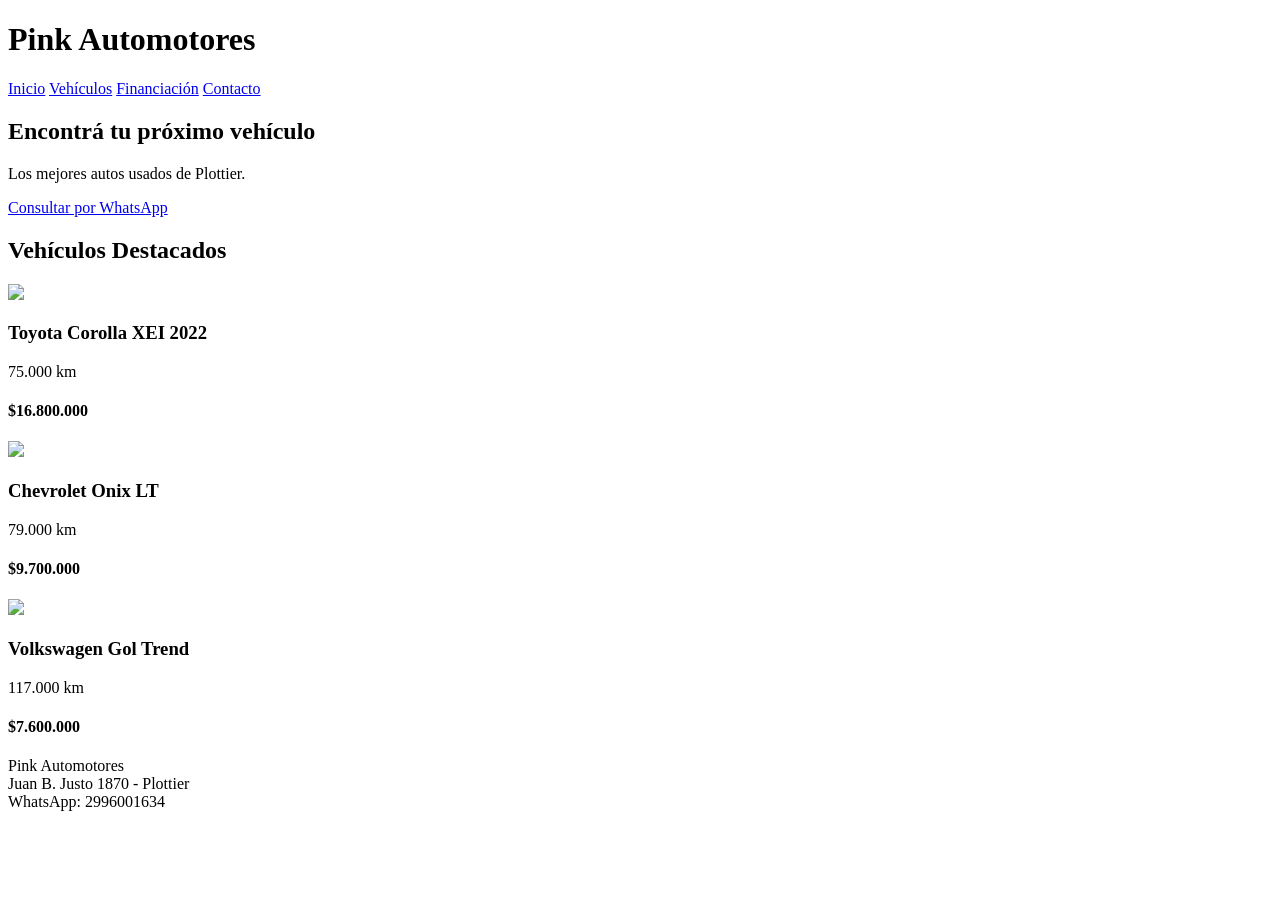
==== index.html @ 3611d017 "Create index.html" ====
<!DOCTYPE html>
<html lang="es">
<head>
  <meta charset="UTF-8">
  <meta name="viewport" content="width=device-width, initial-scale=1.0">
  <title>Pink Automotores</title>

  <link rel="stylesheet" href="css/styles.css">

  <link rel="preconnect" href="https://fonts.googleapis.com">
  <link rel="preconnect" href="https://fonts.gstatic.com" crossorigin>

  <link href="https://fonts.googleapis.com/css2?family=Poppins:wght@300;400;600;700&display=swap" rel="stylesheet">

</head>

<body>

<header>

<div class="logo">
<h1>Pink Automotores</h1>
</div>

<nav>

<a href="#">Inicio</a>
<a href="#">Vehículos</a>
<a href="#">Financiación</a>
<a href="#">Contacto</a>

</nav>

</header>

<section class="hero">

<h2>Encontrá tu próximo vehículo</h2>

<p>
Los mejores autos usados de Plottier.
</p>

<a class="btn" href="https://wa.me/5492996001634" target="_blank">
Consultar por WhatsApp
</a>

</section>

<section class="destacados">

<h2>Vehículos Destacados</h2>

<div class="cards">

<div class="card">

<img src="img/corolla.jpg">

<h3>Toyota Corolla XEI 2022</h3>

<p>75.000 km</p>

<h4>$16.800.000</h4>

</div>

<div class="card">

<img src="img/onix.jpg">

<h3>Chevrolet Onix LT</h3>

<p>79.000 km</p>

<h4>$9.700.000</h4>

</div>

<div class="card">

<img src="img/gol.jpg">

<h3>Volkswagen Gol Trend</h3>

<p>117.000 km</p>

<h4>$7.600.000</h4>

</div>

</div>

</section>

<footer>

<p>

Pink Automotores

<br>

Juan B. Justo 1870 - Plottier

<br>

WhatsApp: 2996001634

</p>

</footer>

<script src="js/script.js"></script>

</body>
</html>
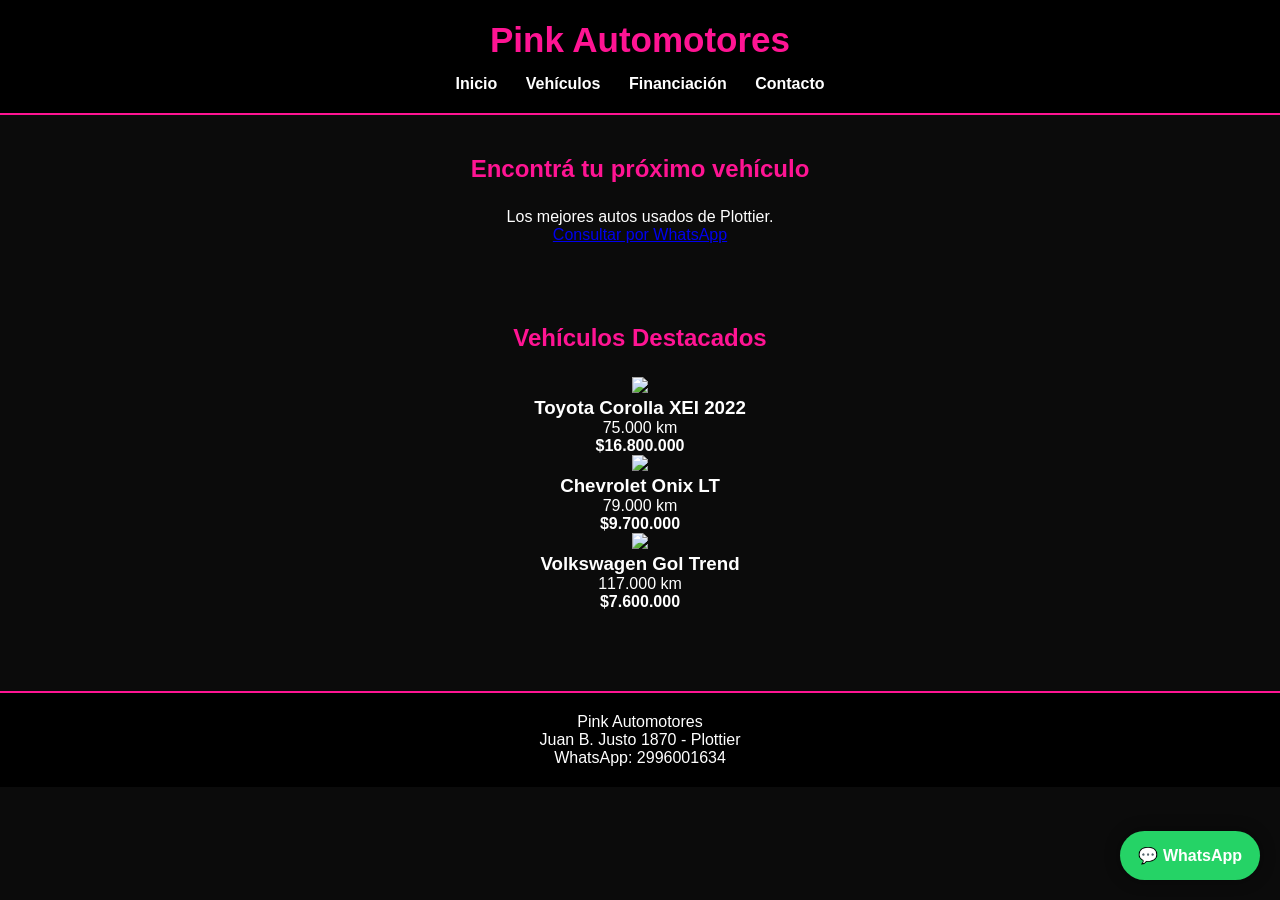
==== commit 4319ae95: "Update index.html" ====
--- a/index.html
+++ b/index.html
@@ -112,6 +112,8 @@
 </footer>
 
 <script src="js/script.js"></script>
-
+<a class="whatsapp-flotante" href="https://wa.me/542996001634" target="_blank">
+    💬 WhatsApp
+</a>
 </body>
 </html>
--- a/css/styles.css
+++ b/css/styles.css
@@ -0,0 +1,160 @@
+* {
+    margin: 0;
+    padding: 0;
+    box-sizing: border-box;
+    font-family: Arial, sans-serif;
+}
+
+body {
+    background: #0b0b0b;
+    color: white;
+}
+
+header {
+    background: #000;
+    padding: 20px;
+    text-align: center;
+    border-bottom: 2px solid #ff1493;
+}
+
+header h1 {
+    color: #ff1493;
+    font-size: 35px;
+}
+
+nav {
+    margin-top: 15px;
+}
+
+nav a {
+    color: white;
+    text-decoration: none;
+    margin: 0 12px;
+    font-weight: bold;
+}
+
+nav a:hover {
+    color: #ff1493;
+}
+
+
+section {
+    padding: 40px 20px;
+    text-align: center;
+}
+
+h2 {
+    color: #ff1493;
+    margin-bottom: 25px;
+}
+
+
+.contenedor-autos {
+    display: flex;
+    justify-content: center;
+    flex-wrap: wrap;
+    gap: 25px;
+}
+
+
+.auto {
+    background: #151515;
+    width: 300px;
+    border-radius: 15px;
+    overflow: hidden;
+    padding-bottom: 20px;
+    box-shadow: 0 0 15px rgba(255,20,147,0.3);
+}
+
+
+.auto img {
+    width: 100%;
+    height: 200px;
+    object-fit: cover;
+}
+
+
+.auto h3 {
+    margin: 15px 10px;
+    color: #ff1493;
+}
+
+
+.auto p {
+    margin: 10px;
+    color: #ddd;
+}
+
+
+.auto a,
+.boton-whatsapp {
+    display: inline-block;
+    background: #ff1493;
+    color: white;
+    padding: 12px 25px;
+    border-radius: 25px;
+    text-decoration: none;
+    font-weight: bold;
+}
+
+
+.auto a:hover,
+.boton-whatsapp:hover {
+    background: white;
+    color: #ff1493;
+}
+
+
+.contacto {
+    max-width: 600px;
+    margin: auto;
+}
+
+
+.datos-contacto {
+    margin: 30px 0;
+    line-height: 2;
+}
+
+
+footer {
+    background: #000;
+    text-align: center;
+    padding: 20px;
+    margin-top: 40px;
+    border-top: 2px solid #ff1493;
+}
+
+
+@media(max-width:700px){
+
+    header h1 {
+        font-size: 28px;
+    }
+
+    nav a {
+        display: block;
+        margin: 10px;
+    }
+
+    .auto {
+        width: 90%;
+    }
+}
+.whatsapp-flotante {
+    position: fixed;
+    bottom: 20px;
+    right: 20px;
+    background: #25d366;
+    color: white;
+    padding: 15px 18px;
+    border-radius: 50px;
+    text-decoration: none;
+    font-weight: bold;
+    box-shadow: 0 0 15px rgba(0,0,0,0.4);
+    z-index: 1000;
+}
+
+.whatsapp-flotante:hover {
+    transform: scale(1.05);
+}
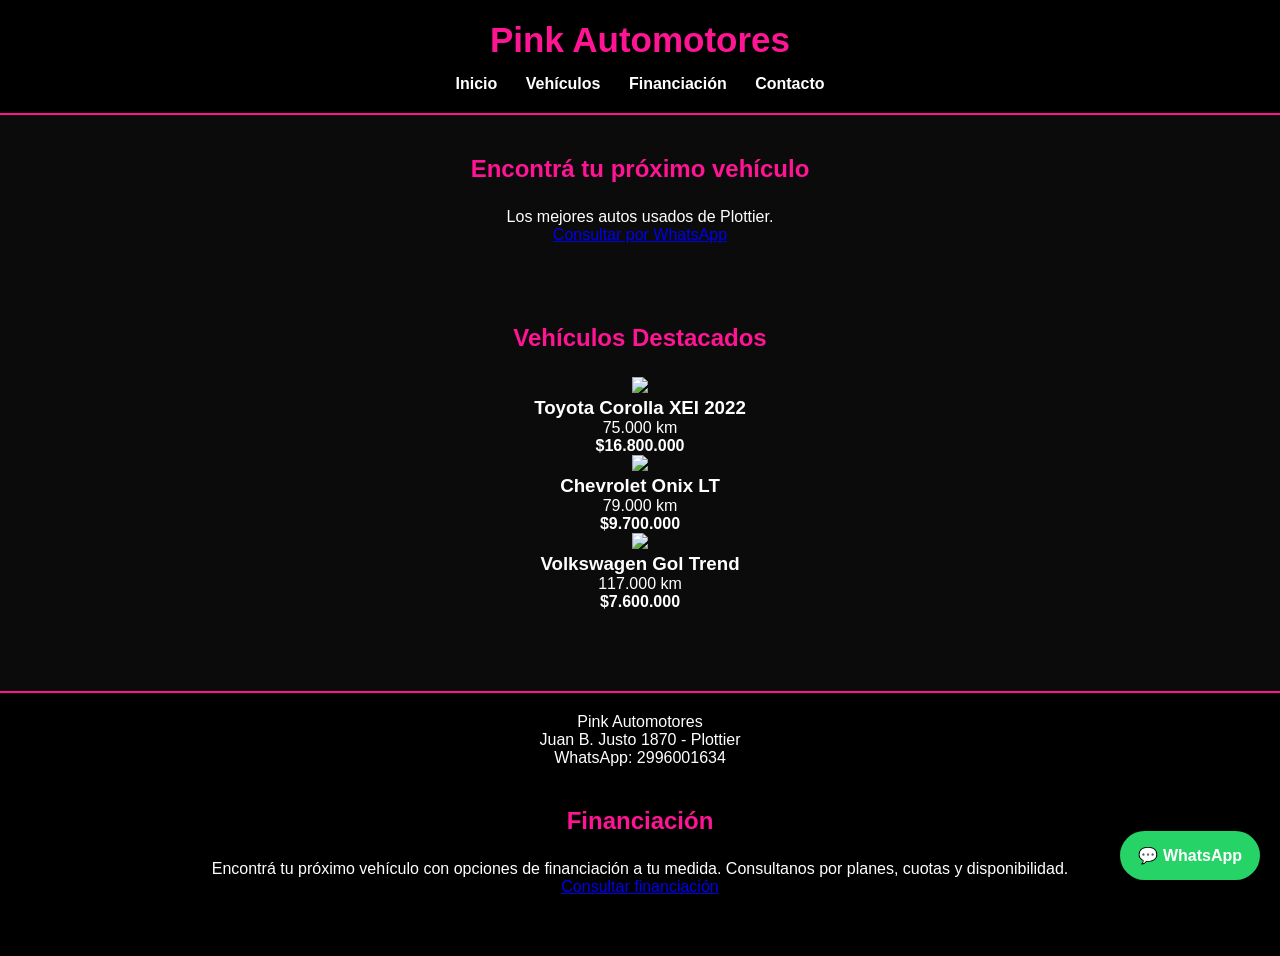
==== commit 531e50d0: "Update index.html" ====
--- a/index.html
+++ b/index.html
@@ -108,7 +108,17 @@
 WhatsApp: 2996001634
 
 </p>
+<section class="financiacion">
+    <h2>Financiación</h2>
+    <p>
+        Encontrá tu próximo vehículo con opciones de financiación a tu medida.
+        Consultanos por planes, cuotas y disponibilidad.
+    </p>
 
+    <a href="https://wa.me/542996001634" target="_blank">
+        Consultar financiación
+    </a>
+</section>
 </footer>
 
 <script src="js/script.js"></script>
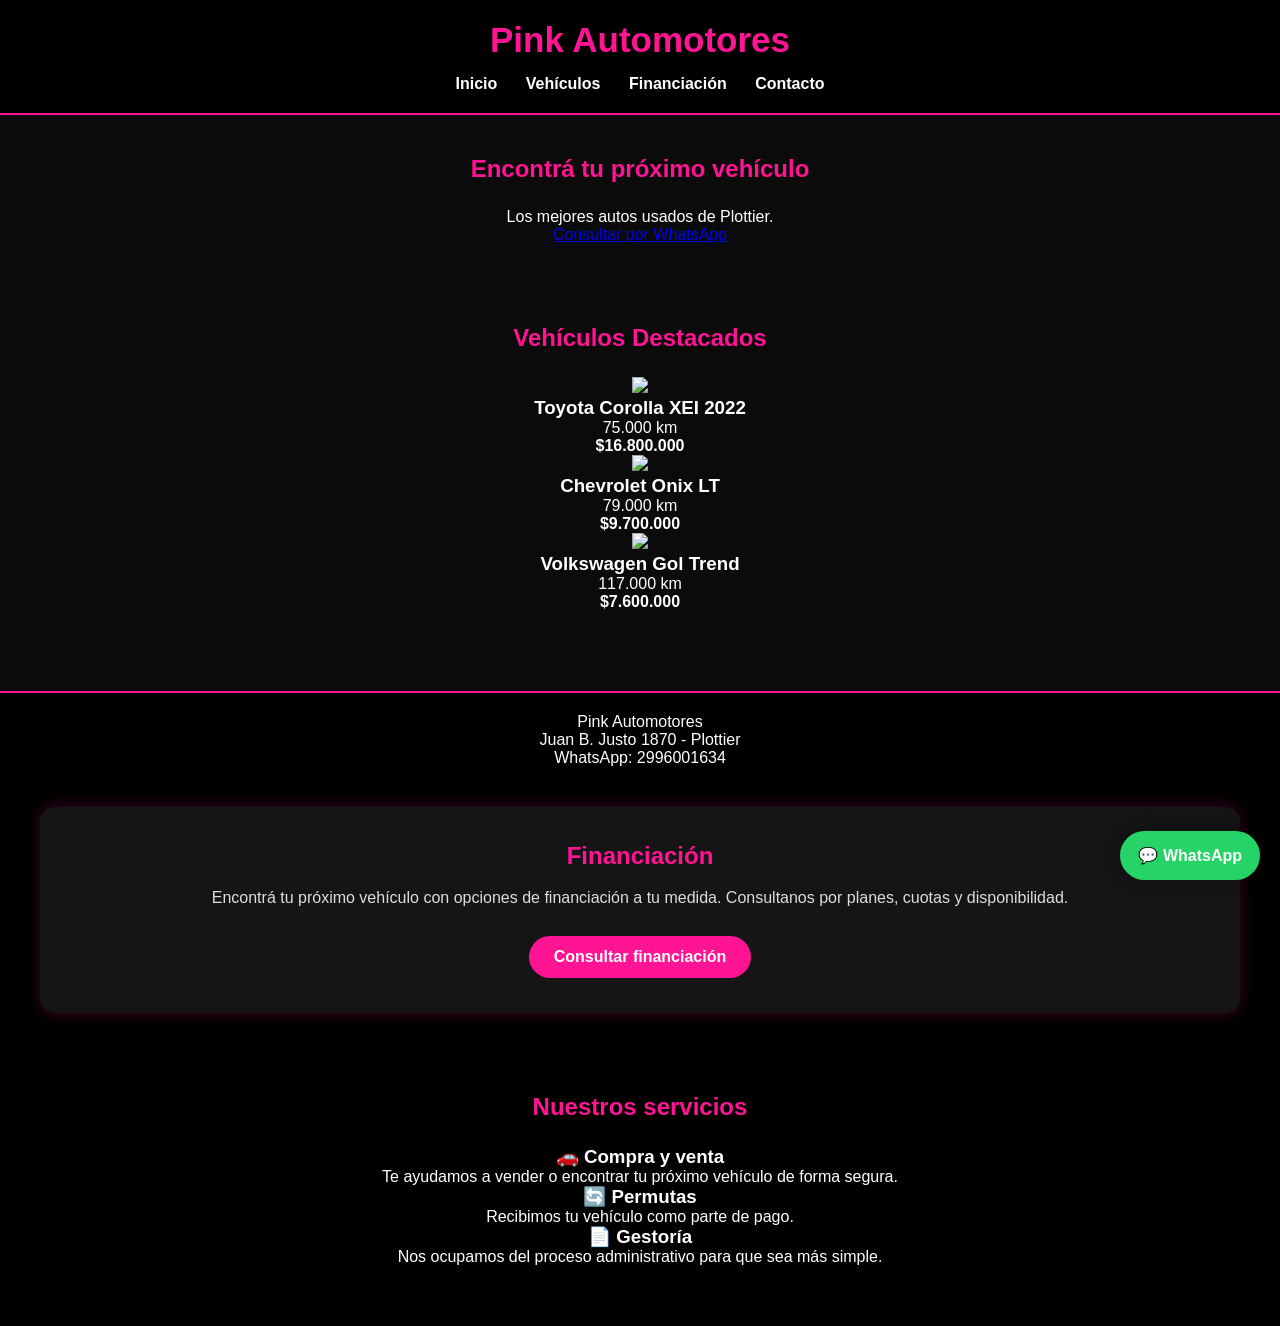
==== commit 4de7aaaf: "Update index.html" ====
--- a/index.html
+++ b/index.html
@@ -119,6 +119,28 @@
         Consultar financiación
     </a>
 </section>
+  <section class="servicios">
+    <h2>Nuestros servicios</h2>
+
+    <div class="lista-servicios">
+
+        <div>
+            <h3>🚗 Compra y venta</h3>
+            <p>Te ayudamos a vender o encontrar tu próximo vehículo de forma segura.</p>
+        </div>
+
+        <div>
+            <h3>🔄 Permutas</h3>
+            <p>Recibimos tu vehículo como parte de pago.</p>
+        </div>
+
+        <div>
+            <h3>📄 Gestoría</h3>
+            <p>Nos ocupamos del proceso administrativo para que sea más simple.</p>
+        </div>
+
+    </div>
+</section>
 </footer>
 
 <script src="js/script.js"></script>
--- a/css/styles.css
+++ b/css/styles.css
@@ -158,3 +158,37 @@
 .whatsapp-flotante:hover {
     transform: scale(1.05);
 }
+.financiacion {
+    background: #151515;
+    margin: 40px 20px;
+    padding: 35px 20px;
+    border-radius: 15px;
+    text-align: center;
+    box-shadow: 0 0 15px rgba(255,20,147,0.25);
+}
+
+.financiacion h2 {
+    color: #ff1493;
+    margin-bottom: 15px;
+}
+
+.financiacion p {
+    color: #ddd;
+    line-height: 1.6;
+    margin-bottom: 25px;
+}
+
+.financiacion a {
+    display: inline-block;
+    background: #ff1493;
+    color: white;
+    padding: 12px 25px;
+    border-radius: 25px;
+    text-decoration: none;
+    font-weight: bold;
+}
+
+.financiacion a:hover {
+    background: white;
+    color: #ff1493;
+}
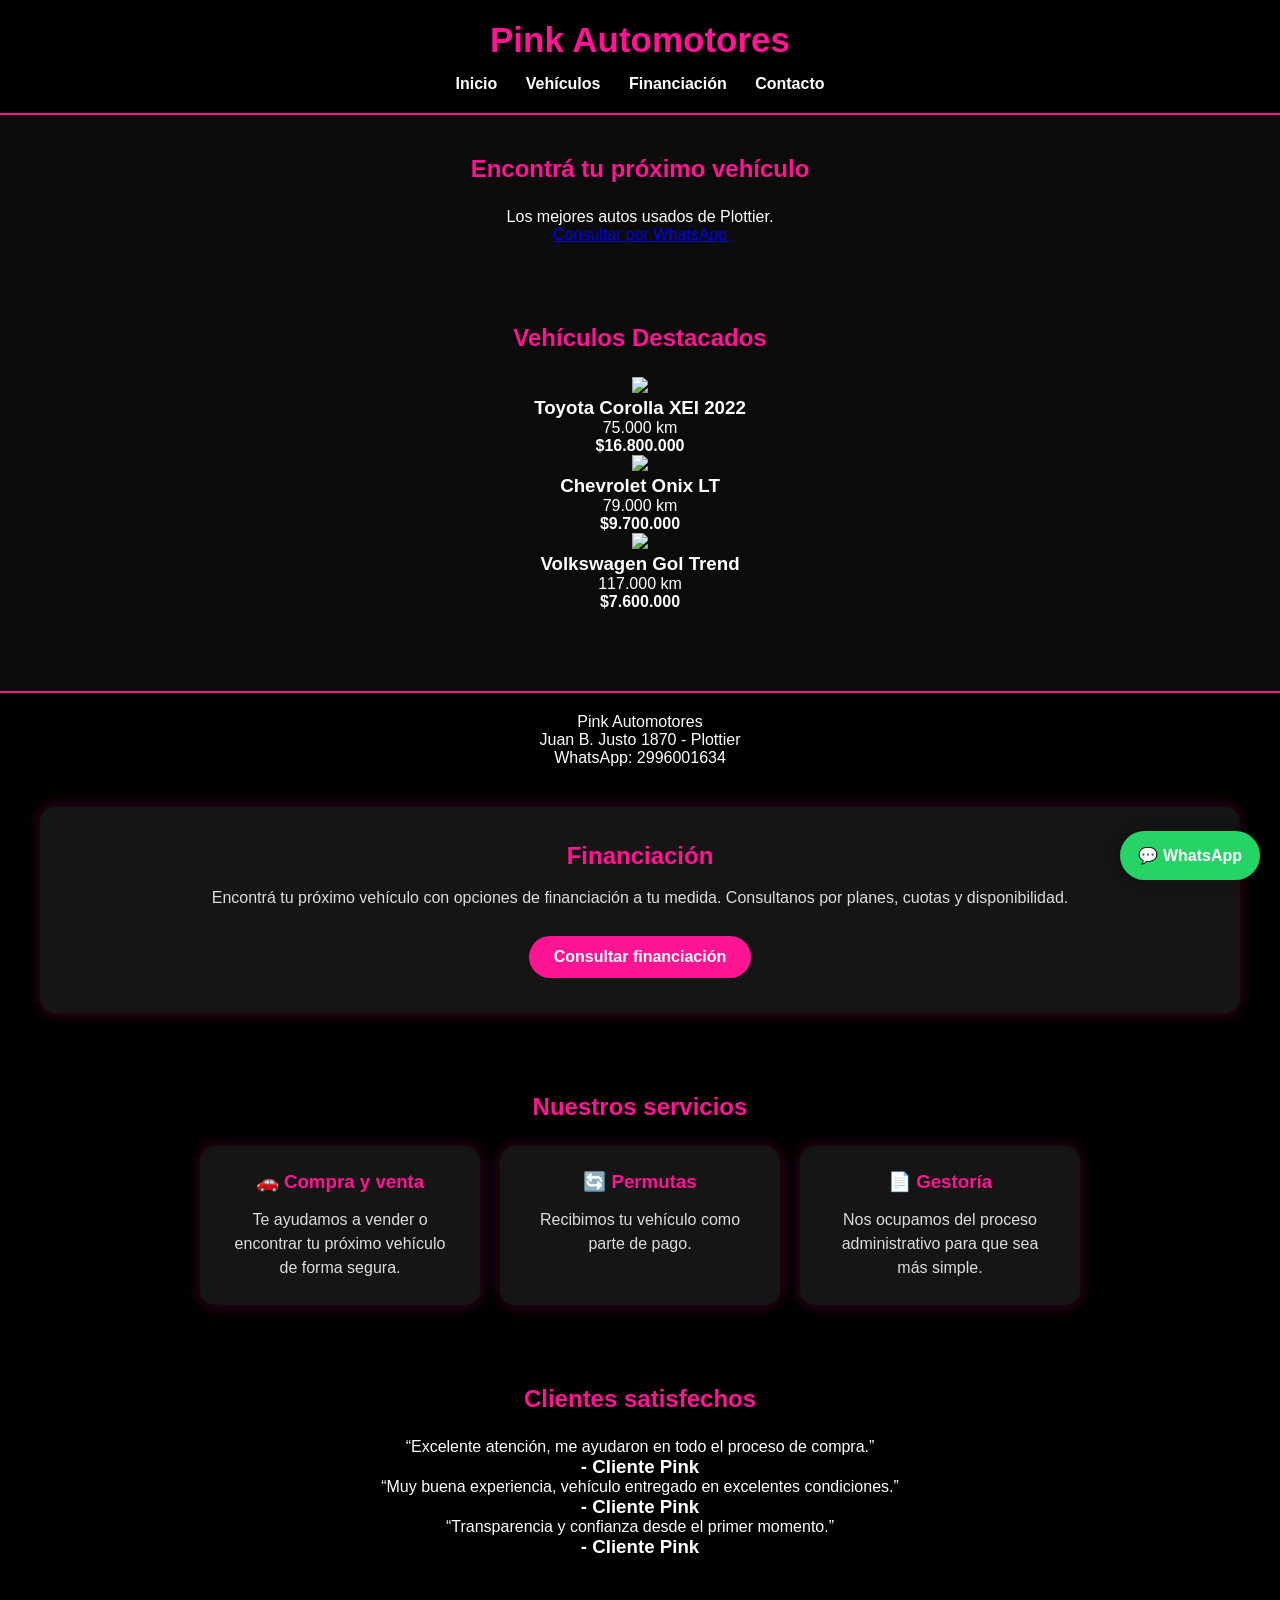
==== commit 9ce82b46: "Update index.html" ====
--- a/index.html
+++ b/index.html
@@ -141,6 +141,34 @@
 
     </div>
 </section>
+  <section class="opiniones">
+    <h2>Clientes satisfechos</h2>
+
+    <div class="lista-opiniones">
+
+        <div class="opinion">
+            <p>
+                “Excelente atención, me ayudaron en todo el proceso de compra.”
+            </p>
+            <h3>- Cliente Pink</h3>
+        </div>
+
+        <div class="opinion">
+            <p>
+                “Muy buena experiencia, vehículo entregado en excelentes condiciones.”
+            </p>
+            <h3>- Cliente Pink</h3>
+        </div>
+
+        <div class="opinion">
+            <p>
+                “Transparencia y confianza desde el primer momento.”
+            </p>
+            <h3>- Cliente Pink</h3>
+        </div>
+
+    </div>
+</section>
 </footer>
 
 <script src="js/script.js"></script>
--- a/css/styles.css
+++ b/css/styles.css
@@ -192,3 +192,32 @@
     background: white;
     color: #ff1493;
 }
+.servicios {
+    padding: 40px 20px;
+    text-align: center;
+}
+
+.lista-servicios {
+    display: flex;
+    justify-content: center;
+    flex-wrap: wrap;
+    gap: 20px;
+}
+
+.lista-servicios div {
+    background: #151515;
+    width: 280px;
+    padding: 25px;
+    border-radius: 15px;
+    box-shadow: 0 0 15px rgba(255,20,147,0.25);
+}
+
+.lista-servicios h3 {
+    color: #ff1493;
+    margin-bottom: 15px;
+}
+
+.lista-servicios p {
+    color: #ddd;
+    line-height: 1.5;
+}
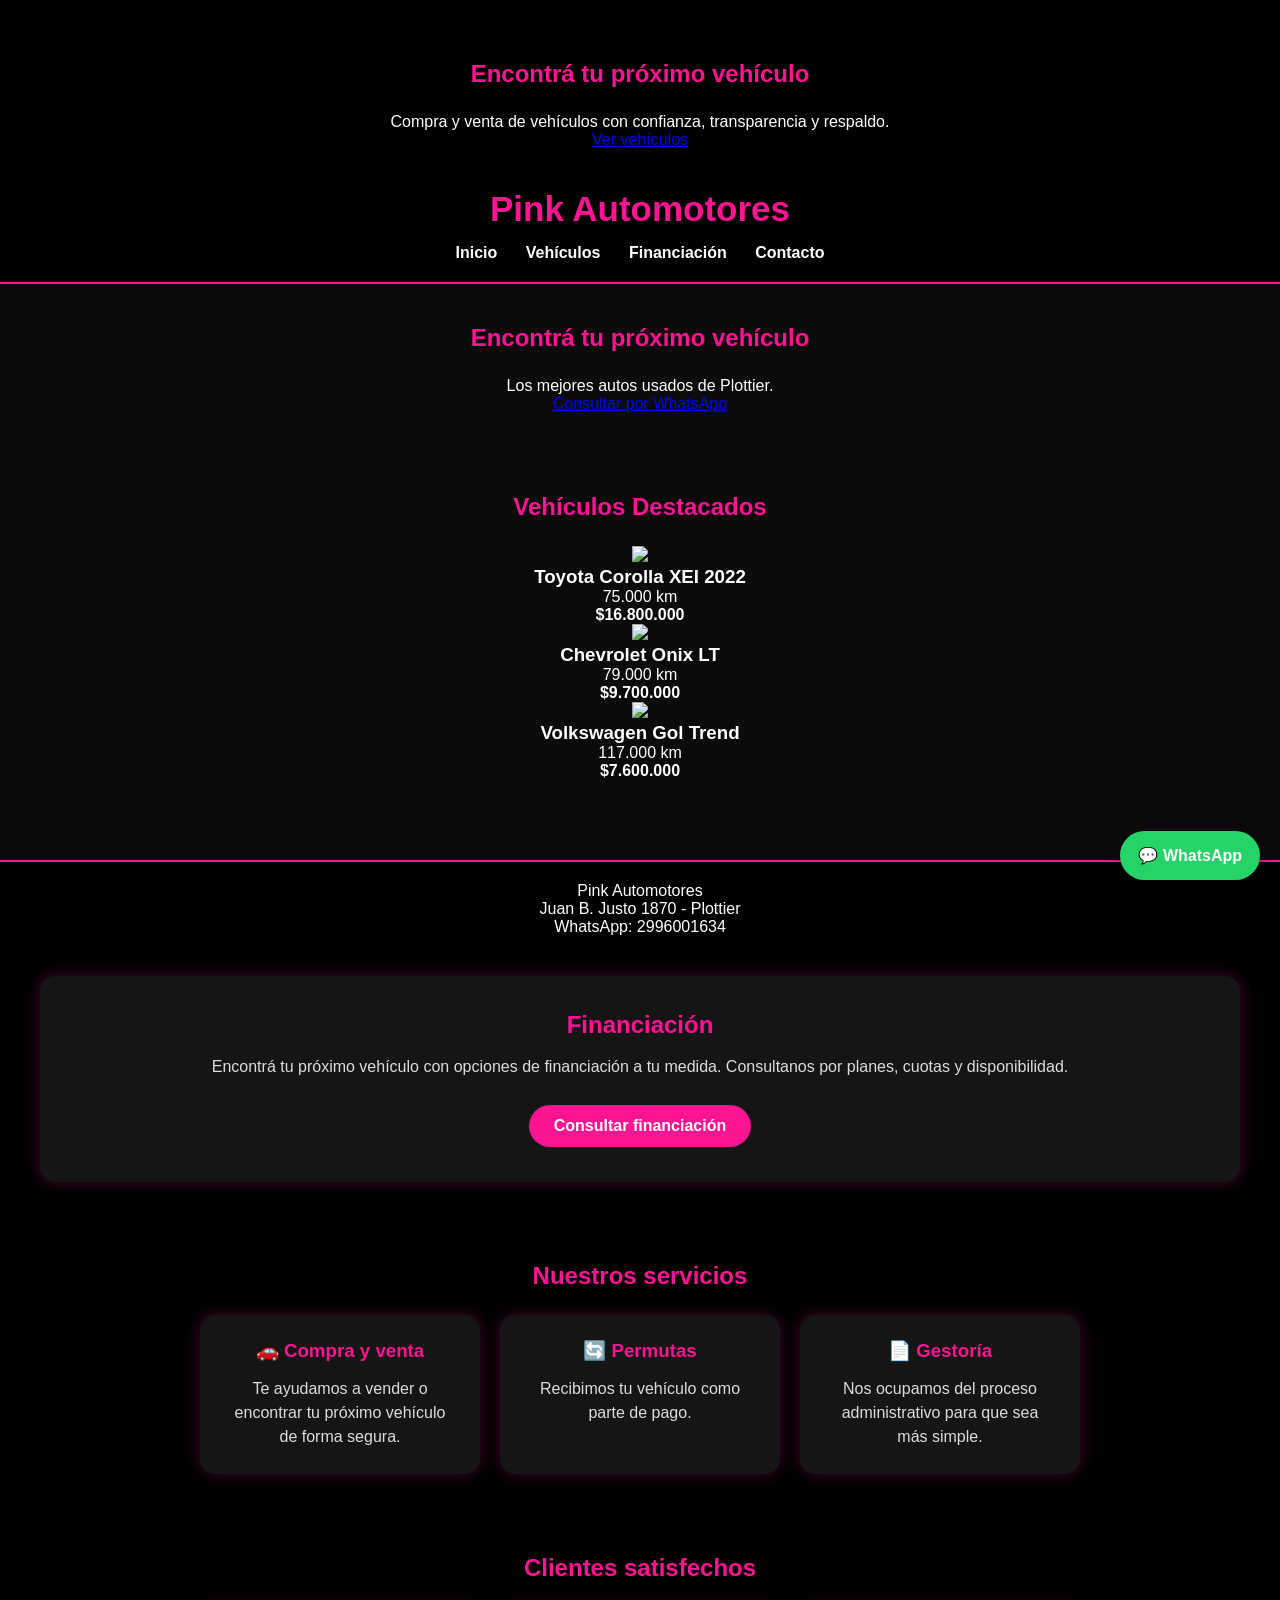
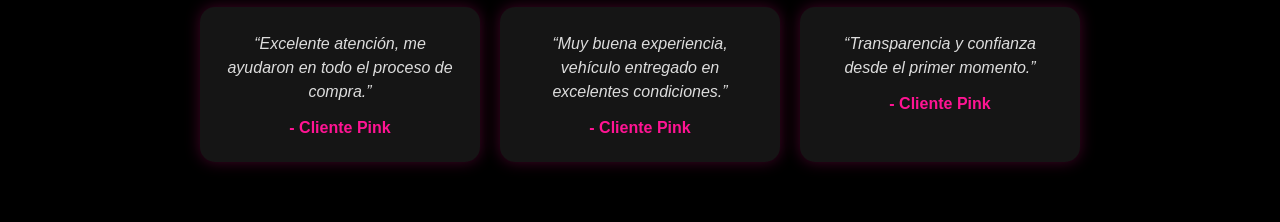
==== commit b8674975: "Update index.html" ====
--- a/index.html
+++ b/index.html
@@ -17,7 +17,18 @@
 <body>
 
 <header>
+<section class="banner">
+    <div class="banner-contenido">
+        <h2>Encontrá tu próximo vehículo</h2>
+        <p>
+            Compra y venta de vehículos con confianza, transparencia y respaldo.
+        </p>
 
+        <a href="vehiculos.html">
+            Ver vehículos
+        </a>
+    </div>
+</section>
 <div class="logo">
 <h1>Pink Automotores</h1>
 </div>
--- a/css/styles.css
+++ b/css/styles.css
@@ -221,3 +221,34 @@
     color: #ddd;
     line-height: 1.5;
 }
+.opiniones {
+    padding: 40px 20px;
+    text-align: center;
+}
+
+.lista-opiniones {
+    display: flex;
+    justify-content: center;
+    flex-wrap: wrap;
+    gap: 20px;
+}
+
+.opinion {
+    background: #151515;
+    width: 280px;
+    padding: 25px;
+    border-radius: 15px;
+    box-shadow: 0 0 15px rgba(255,20,147,0.25);
+}
+
+.opinion p {
+    color: #ddd;
+    font-style: italic;
+    line-height: 1.5;
+    margin-bottom: 15px;
+}
+
+.opinion h3 {
+    color: #ff1493;
+    font-size: 16px;
+}
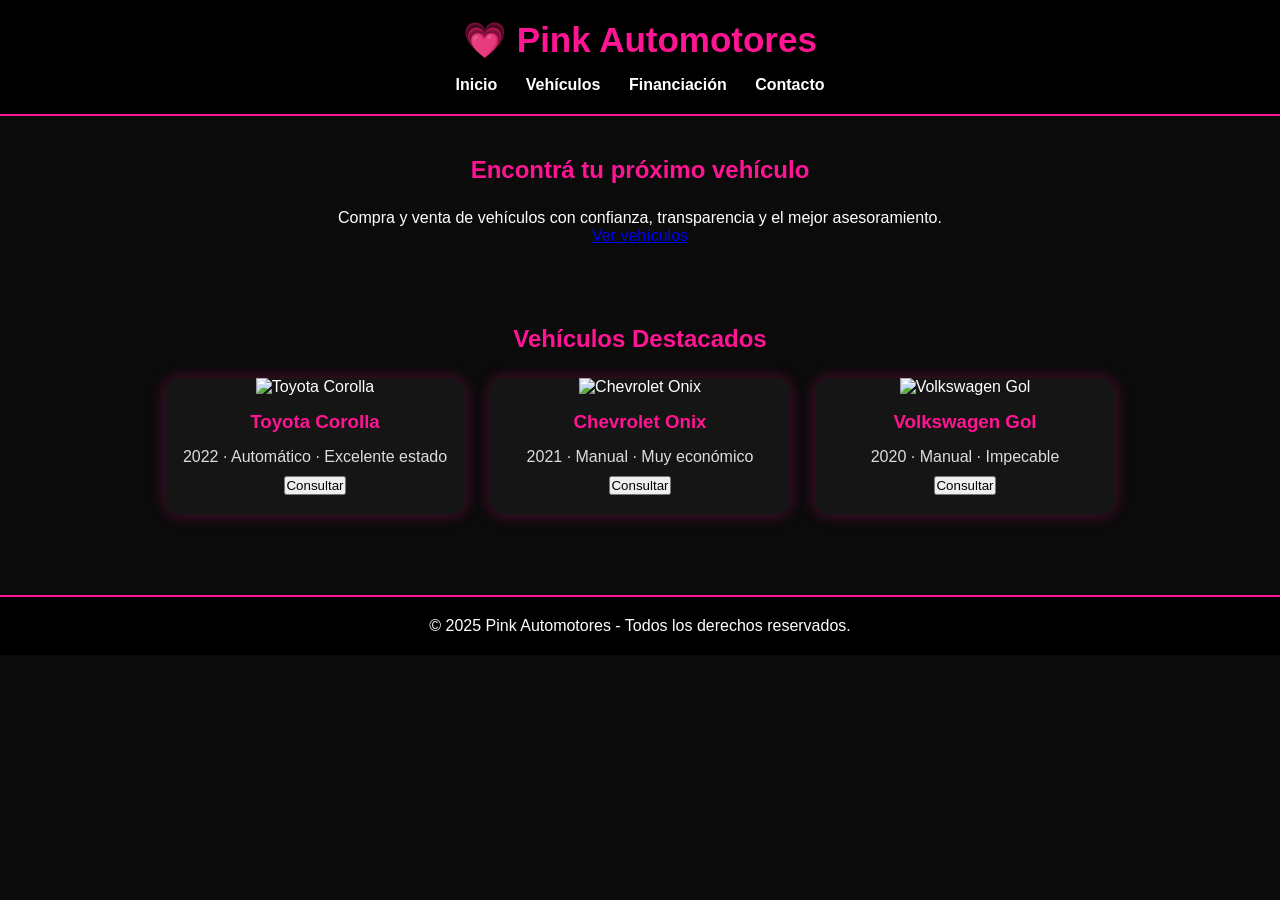
==== commit 75b0cb01: "Update index.html" ====
--- a/index.html
+++ b/index.html
@@ -1,190 +1,86 @@
 <!DOCTYPE html>
 <html lang="es">
 <head>
-  <meta charset="UTF-8">
-  <meta name="viewport" content="width=device-width, initial-scale=1.0">
-  <title>Pink Automotores</title>
+    <meta charset="UTF-8">
+    <meta name="viewport" content="width=device-width, initial-scale=1.0">
+    <title>Pink Automotores</title>
 
-  <link rel="stylesheet" href="css/styles.css">
+    <link rel="stylesheet" href="css/styles.css">
 
-  <link rel="preconnect" href="https://fonts.googleapis.com">
-  <link rel="preconnect" href="https://fonts.gstatic.com" crossorigin>
-
-  <link href="https://fonts.googleapis.com/css2?family=Poppins:wght@300;400;600;700&display=swap" rel="stylesheet">
-
+    <link href="https://fonts.googleapis.com/css2?family=Poppins:wght@300;400;600;700&display=swap" rel="stylesheet">
 </head>
 
 <body>
 
 <header>
-<section class="banner">
-    <div class="banner-contenido">
+    <h1>💗 Pink Automotores</h1>
+
+    <nav>
+        <a href="index.html">Inicio</a>
+        <a href="vehiculos.html">Vehículos</a>
+        <a href="financiacion.html">Financiación</a>
+        <a href="contacto.html">Contacto</a>
+    </nav>
+</header>
+
+<section class="hero">
+    <div class="hero-texto">
         <h2>Encontrá tu próximo vehículo</h2>
+
         <p>
-            Compra y venta de vehículos con confianza, transparencia y respaldo.
+            Compra y venta de vehículos con confianza,
+            transparencia y el mejor asesoramiento.
         </p>
 
-        <a href="vehiculos.html">
+        <a href="vehiculos.html" class="boton">
             Ver vehículos
         </a>
     </div>
 </section>
-<div class="logo">
-<h1>Pink Automotores</h1>
-</div>
-
-<nav>
-
-<a href="#">Inicio</a>
-<a href="#">Vehículos</a>
-<a href="#">Financiación</a>
-<a href="#">Contacto</a>
-
-</nav>
-
-</header>
-
-<section class="hero">
-
-<h2>Encontrá tu próximo vehículo</h2>
-
-<p>
-Los mejores autos usados de Plottier.
-</p>
-
-<a class="btn" href="https://wa.me/5492996001634" target="_blank">
-Consultar por WhatsApp
-</a>
-
-</section>
 
 <section class="destacados">
 
-<h2>Vehículos Destacados</h2>
+    <h2>Vehículos Destacados</h2>
 
-<div class="cards">
+    <div class="contenedor-autos">
 
-<div class="card">
+        <div class="auto">
+            <img src="https://images.unsplash.com/photo-1553440569-bcc63803a83d?w=600" alt="Toyota Corolla">
 
-<img src="img/corolla.jpg">
+            <h3>Toyota Corolla</h3>
 
-<h3>Toyota Corolla XEI 2022</h3>
+            <p>2022 · Automático · Excelente estado</p>
 
-<p>75.000 km</p>
+            <button>Consultar</button>
+        </div>
 
-<h4>$16.800.000</h4>
+        <div class="auto">
+            <img src="https://images.unsplash.com/photo-1492144534655-ae79c964c9d7?w=600" alt="Chevrolet Onix">
 
-</div>
+            <h3>Chevrolet Onix</h3>
 
-<div class="card">
+            <p>2021 · Manual · Muy económico</p>
 
-<img src="img/onix.jpg">
+            <button>Consultar</button>
+        </div>
 
-<h3>Chevrolet Onix LT</h3>
+        <div class="auto">
+            <img src="https://images.unsplash.com/photo-1503376780353-7e6692767b70?w=600" alt="Volkswagen Gol">
 
-<p>79.000 km</p>
+            <h3>Volkswagen Gol</h3>
 
-<h4>$9.700.000</h4>
+            <p>2020 · Manual · Impecable</p>
 
-</div>
+            <button>Consultar</button>
+        </div>
 
-<div class="card">
-
-<img src="img/gol.jpg">
-
-<h3>Volkswagen Gol Trend</h3>
-
-<p>117.000 km</p>
-
-<h4>$7.600.000</h4>
-
-</div>
-
-</div>
+    </div>
 
 </section>
 
 <footer>
-
-<p>
-
-Pink Automotores
-
-<br>
-
-Juan B. Justo 1870 - Plottier
-
-<br>
-
-WhatsApp: 2996001634
-
-</p>
-<section class="financiacion">
-    <h2>Financiación</h2>
-    <p>
-        Encontrá tu próximo vehículo con opciones de financiación a tu medida.
-        Consultanos por planes, cuotas y disponibilidad.
-    </p>
-
-    <a href="https://wa.me/542996001634" target="_blank">
-        Consultar financiación
-    </a>
-</section>
-  <section class="servicios">
-    <h2>Nuestros servicios</h2>
-
-    <div class="lista-servicios">
-
-        <div>
-            <h3>🚗 Compra y venta</h3>
-            <p>Te ayudamos a vender o encontrar tu próximo vehículo de forma segura.</p>
-        </div>
-
-        <div>
-            <h3>🔄 Permutas</h3>
-            <p>Recibimos tu vehículo como parte de pago.</p>
-        </div>
-
-        <div>
-            <h3>📄 Gestoría</h3>
-            <p>Nos ocupamos del proceso administrativo para que sea más simple.</p>
-        </div>
-
-    </div>
-</section>
-  <section class="opiniones">
-    <h2>Clientes satisfechos</h2>
-
-    <div class="lista-opiniones">
-
-        <div class="opinion">
-            <p>
-                “Excelente atención, me ayudaron en todo el proceso de compra.”
-            </p>
-            <h3>- Cliente Pink</h3>
-        </div>
-
-        <div class="opinion">
-            <p>
-                “Muy buena experiencia, vehículo entregado en excelentes condiciones.”
-            </p>
-            <h3>- Cliente Pink</h3>
-        </div>
-
-        <div class="opinion">
-            <p>
-                “Transparencia y confianza desde el primer momento.”
-            </p>
-            <h3>- Cliente Pink</h3>
-        </div>
-
-    </div>
-</section>
+    <p>© 2025 Pink Automotores - Todos los derechos reservados.</p>
 </footer>
 
-<script src="js/script.js"></script>
-<a class="whatsapp-flotante" href="https://wa.me/542996001634" target="_blank">
-    💬 WhatsApp
-</a>
 </body>
 </html>
